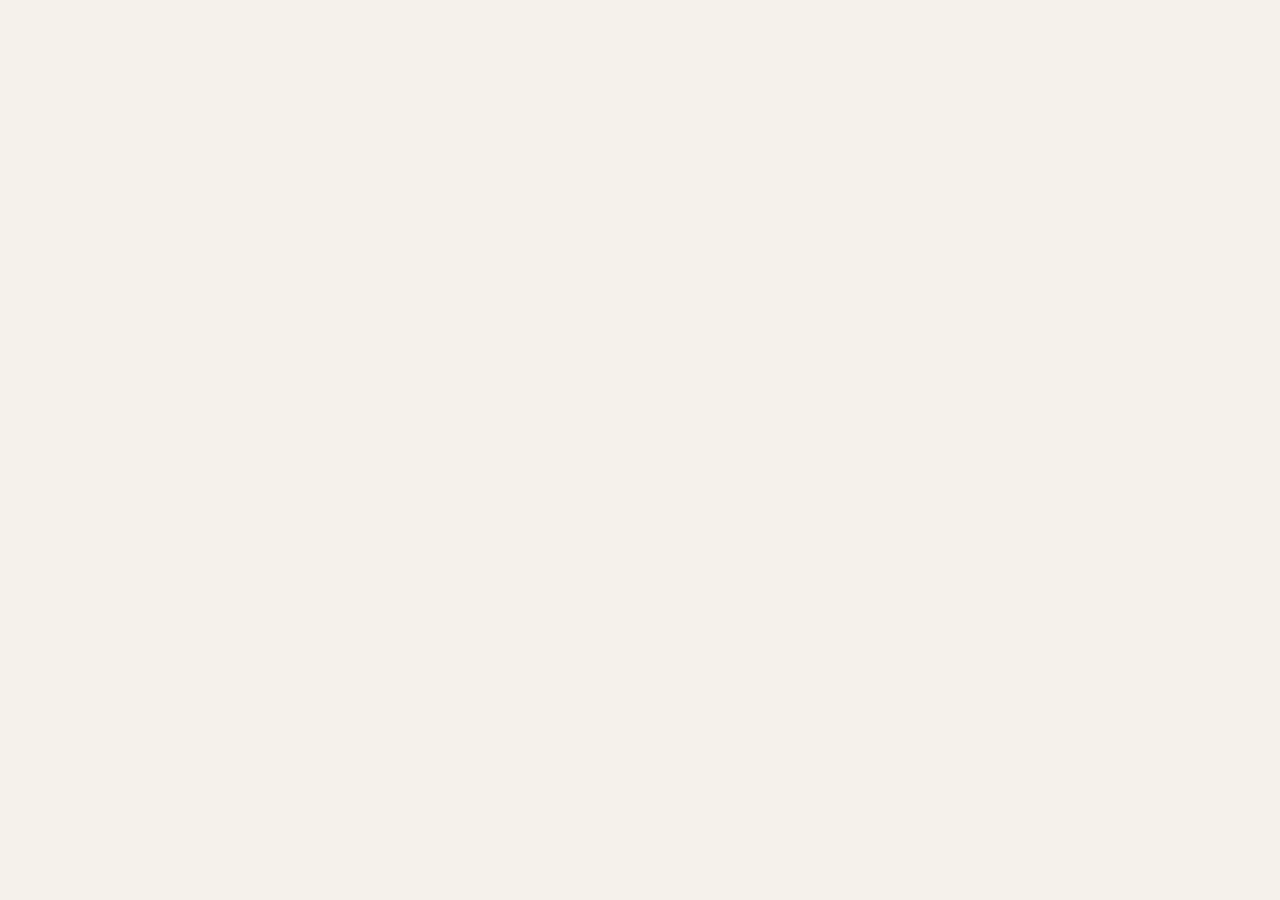
==== pages/allproducts.html @ c8ca1b75 "first" ====
<!DOCTYPE html>
<html lang="en">
<head>
<meta charset="UTF-8">
<meta name="viewport"
content="width=device-width, initial-scale=1.0">

<title>All Products</title>

<link rel="stylesheet" href="../style.css">

<style>

body{
    background:#f5f1eb;
    padding:30px;
}

.products{
    display:grid;
    grid-template-columns:repeat(4,1fr);
    gap:35px;
}

.card{
    background:#fff;
    border:1px solid #ddd;
    border-radius:8px;
    overflow:hidden;
    transition:0.4s;
    cursor:pointer;
    padding-bottom:20px;
}

.card:hover{
    transform:translateY(-8px);
    box-shadow:0 10px 30px rgba(0,0,0,0.1);
}

.card img{
    width:100%;
    height:320px;
    object-fit:cover;
}

.card h3{
    padding:18px 18px 8px;
    text-align:center;
    font-size:20px;
}

.price{
    text-align:center;
    font-size:20px;
    font-weight:bold;
    margin-top:15px;
}

.price span{
    font-size:13px;
    color:#777;
}

.card button{
    width:85%;
    margin:25px auto 0;
    display:block;
    padding:16px;
    background:white;
    border:1px solid #444;
    font-size:15px;
    letter-spacing:2px;
    cursor:pointer;
}

.card button:hover{
    background:black;
    color:white;
}

</style>

</head>

<body>

<div class="products" id="products"></div>

<script>

// CATEGORY
const category =
localStorage.getItem("selectedCategory");

// PRODUCTS
const allProducts = {

tote:[
{
name:"Classic Tote",
image:"../images/1.jpg",
price:"600"
},
{
name:"Eco Tote",
image:"../images/2.jpg",
price:"700"
},
{
name:"Premium Tote",
image:"../images/3.jpg",
price:"900"
}
],

hamper:[
{
name:"Luxury Hamper",
image:"../images/4.jpg",
price:"650"
},
{
name:"Gift Hamper",
image:"../images/5.jpg",
price:"750"
},
{
name:"Premium Hamper",
image:"../images/6.jpg",
price:"900"
}
],

bottle:[
{
name:"Classic Bottle",
image:"../images/bag1.jpg",
price:"400"
},
{
name:"Travel Bottle",
image:"../images/bag2.jpg",
price:"550"
},
{
name:"Premium Bottle",
image:"../images/bag3.jpg",
price:"700"
}
],

custom:[
{
name:"Printed Custom",
image:"../images/bag1.jpg",
price:"800"
},
{
name:"Logo Custom",
image:"../images/bag2.jpg",
price:"900"
},
{
name:"Premium Custom",
image:"../images/bag3.jpg",
price:"1200"
}
],

potli:[
{
name:"Traditional Potli",
image:"../images/bag1.jpg",
price:"500"
},
{
name:"Designer Potli",
image:"../images/bag2.jpg",
price:"700"
},
{
name:"Wedding Potli",
image:"../images/bag3.jpg",
price:"950"
}
],

kids:[
{
name:"Cartoon Bag",
image:"../images/bag1.jpg",
price:"400"
},
{
name:"School Bag",
image:"../images/bag2.jpg",
price:"600"
},
{
name:"Premium Kids",
image:"../images/bag3.jpg",
price:"800"
}
]

};

// CONTAINER
const container =
document.getElementById("products");

// GET CURRENT CATEGORY PRODUCTS
const products =
allProducts[category];

// CREATE 50 CARDS
for(let i=0; i<50; i++){

const product =
products[i % products.length];

container.innerHTML += `

<div class="card"
onclick="openProduct(
'${product.name}',
'${product.image}',
'${product.price}'
)">

<img src="${product.image}">

<h3>${product.name}</h3>

<div class="price">
From ₹${product.price}
<span> per piece</span>
</div>

<button>
CHOOSE OPTIONS
</button>

</div>

`;

}

// OPEN PRODUCT PAGE
function openProduct(name,image,price){

window.location.href =
`product.html?name=${encodeURIComponent(name)}
&image=${encodeURIComponent(image)}
&price=${encodeURIComponent(price)}`;

}

</script>

</body>
</html>
---- style.css ----
* {
  margin: 0;
  padding: 0;
  box-sizing: border-box;
  font-family: 'Segoe UI', sans-serif;
}

body {
  background: #f5f1eb;
  color: #2c2c2c;
}



/* HEADER */
header {
  position: fixed;
  top: 0;
  width: 100%;
  height: 70px;
  background: white;
  display: flex;
  justify-content: space-between;
  align-items: center;
  padding: 0 40px;
  box-shadow: 0 2px 10px rgba(0,0,0,0.05);
  z-index: 100;
}

nav a {
  margin: 0 10px;
  text-decoration: none;
  color: #333;
}

.contact-btn {
  padding: 8px 15px;
  border: none;
  background: black;
  color: white;
  cursor: pointer;
}

/* HERO */
.hero {
  margin-top: 70px;
  height: 75vh;
  overflow: hidden;
  position: relative;
}

.hero video {
  width: 100%;
  height: 100%;
  object-fit: cover;
}

.overlay {
  position: absolute;
  top: 40%;
  left: 8%;
  color: white;
}

.overlay h1 {
  font-size: 48px;
}

/* COLLECTION SLIDER */
.collections {
  padding: 80px 20px;
  background: #f7f3ee;
  text-align: center;
}

.collections h2 {
  margin-bottom: 40px;
  font-size: 28px;
  color: #7a5c3e;
}

/* SLIDER */
.slider {
  overflow: hidden;
}

.slide-track {
  display: flex;
  width: max-content;
  animation: scroll 20s linear infinite;
}

.slider:hover .slide-track {
  animation-play-state: paused;
}

.item {
  flex: 0 0 auto;
  width: 200px;
  margin: 0 20px;
  text-align: center;
}

.item img {
  width: 150px;
  height: 150px;
  border-radius: 50%;
  object-fit: cover;
  border: 5px solid #e8dfd5;
  transition: 0.4s;
}

.item:hover img {
  transform: scale(1.15);
  box-shadow: 0 10px 25px rgba(0,0,0,0.15);
}

.item p {
  margin-top: 12px;
  font-size: 14px;
  color: #5c4a3d;
}

/* CATEGORY */
.category {
  padding: 80px 40px;
}

.category h2 {
  font-size: 30px;
  margin-bottom: 40px;
  color: #3b2f25;
}

/* GRID */
.products {
  display: grid;
  grid-template-columns: repeat(3, 1fr);
  gap: 30px;
}

/* PREMIUM CARD */
.card {
  background: white;
  border-radius: 12px;
  overflow: hidden;
  transition: 0.4s;
  cursor: pointer;
  text-align: center;
  padding-bottom: 15px;
}

.card img {
  width: 100%;
  height: 260px;
  object-fit: cover;
  transition: 0.5s;
}

/* TITLE */
.card h3 {
  margin: 15px 0 5px;
  font-size: 18px;
}

/* PRICE */
.price {
  font-size: 18px;
  font-weight: bold;
}

.price span {
  font-size: 12px;
  color: gray;
  font-weight: normal;
}

/* BUTTON */
.card button {
  margin-top: 10px;
  padding: 10px;
  width: 80%;
  border: 1px solid black;
  background: transparent;
  cursor: pointer;
  transition: 0.3s;
}

/* HOVER EFFECT */
.card:hover {
  transform: translateY(-10px);
  box-shadow: 0 20px 40px rgba(0,0,0,0.1);
}

.card:hover img {
  transform: scale(1.05);
}

.card button:hover {
  background: black;
  color: white;
}

/* VIEW ALL */
.view-all {
  text-align: center;
  margin-top: 40px;
}

.view-all button {
  padding: 12px 40px;
  background: black;
  color: white;
  border: none;
  letter-spacing: 2px;
  cursor: pointer;
}

/* FOOTER */
footer {
  background: #222;
  color: white;
  padding: 30px;
  text-align: center;
}

/* ANIMATION */
@keyframes scroll {
  0% { transform: translateX(0); }
  100% { transform: translateX(-50%); }
}

/* RESPONSIVE */
@media (max-width: 900px) {
  .products {
    grid-template-columns: repeat(2,1fr);
  }
}

@media (max-width: 600px) {
  .products {
    grid-template-columns: 1fr;
  }

  nav {
    display: none;
  }
}
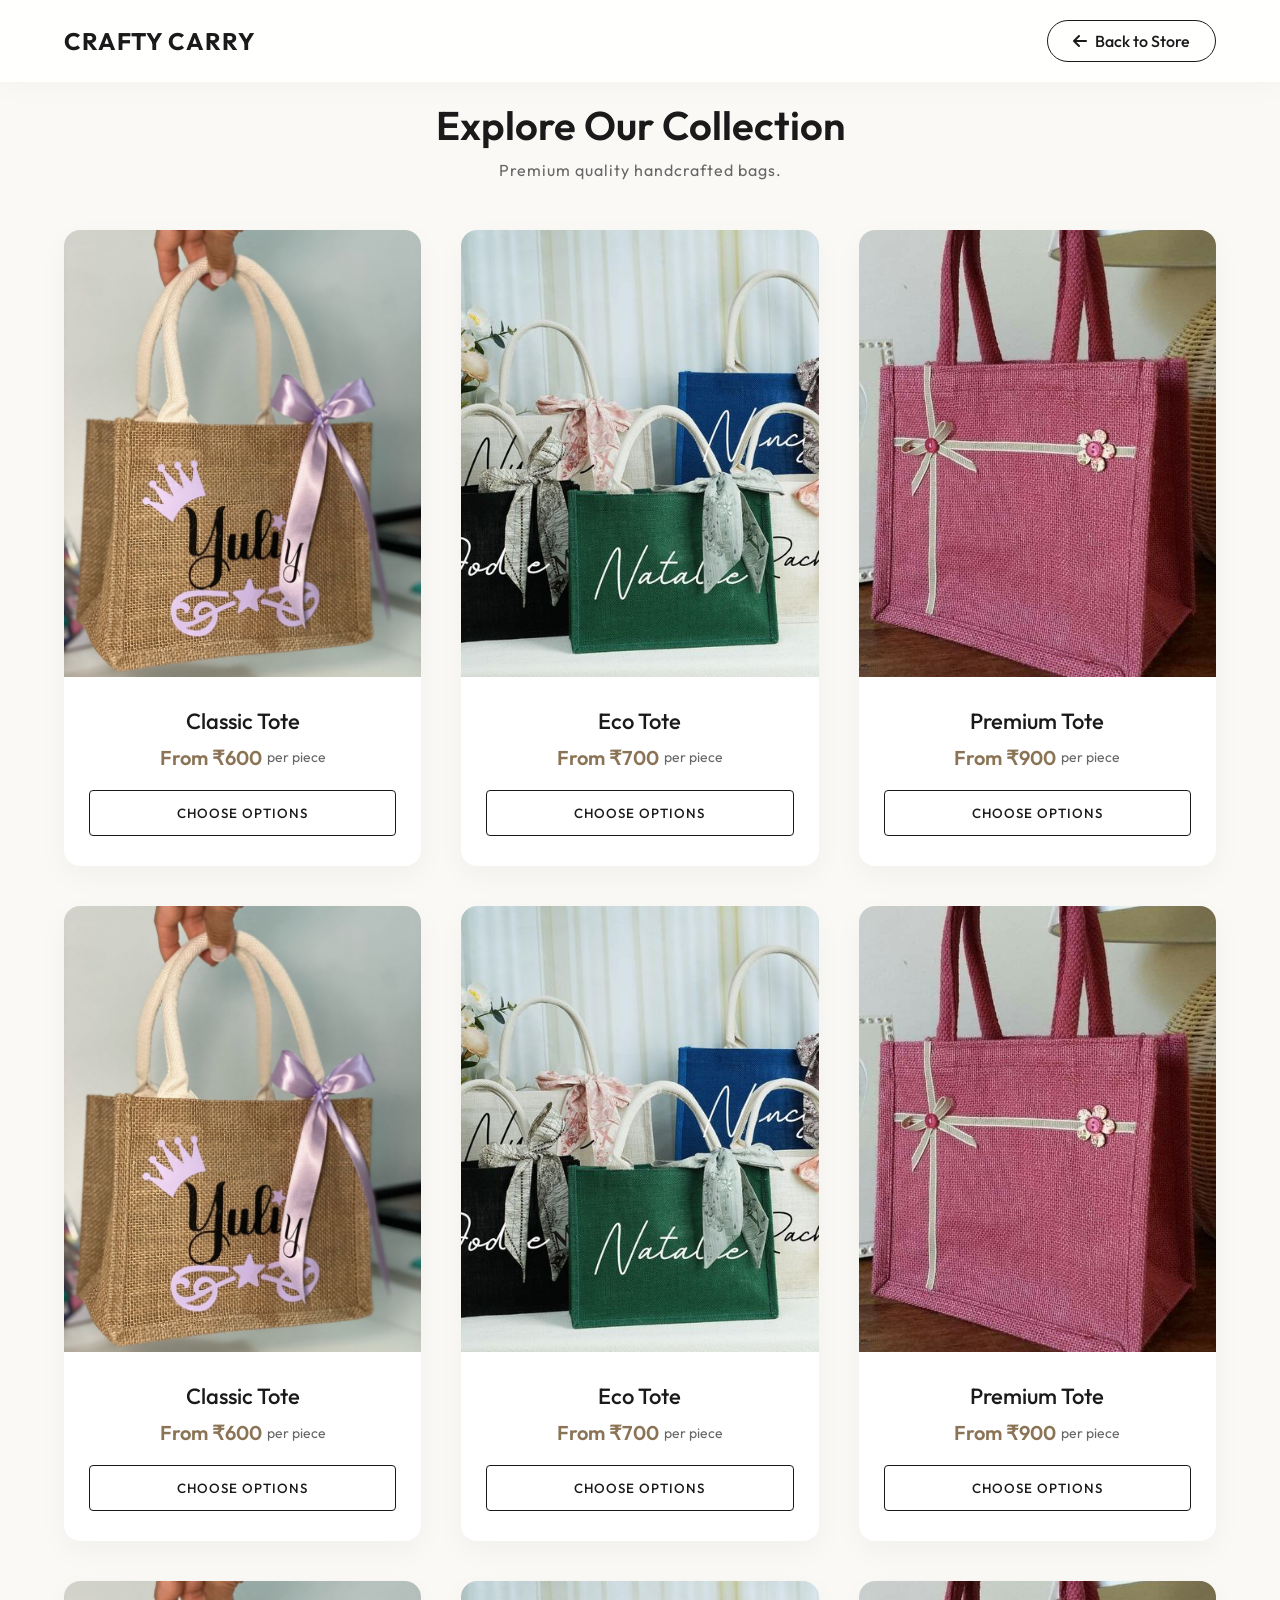
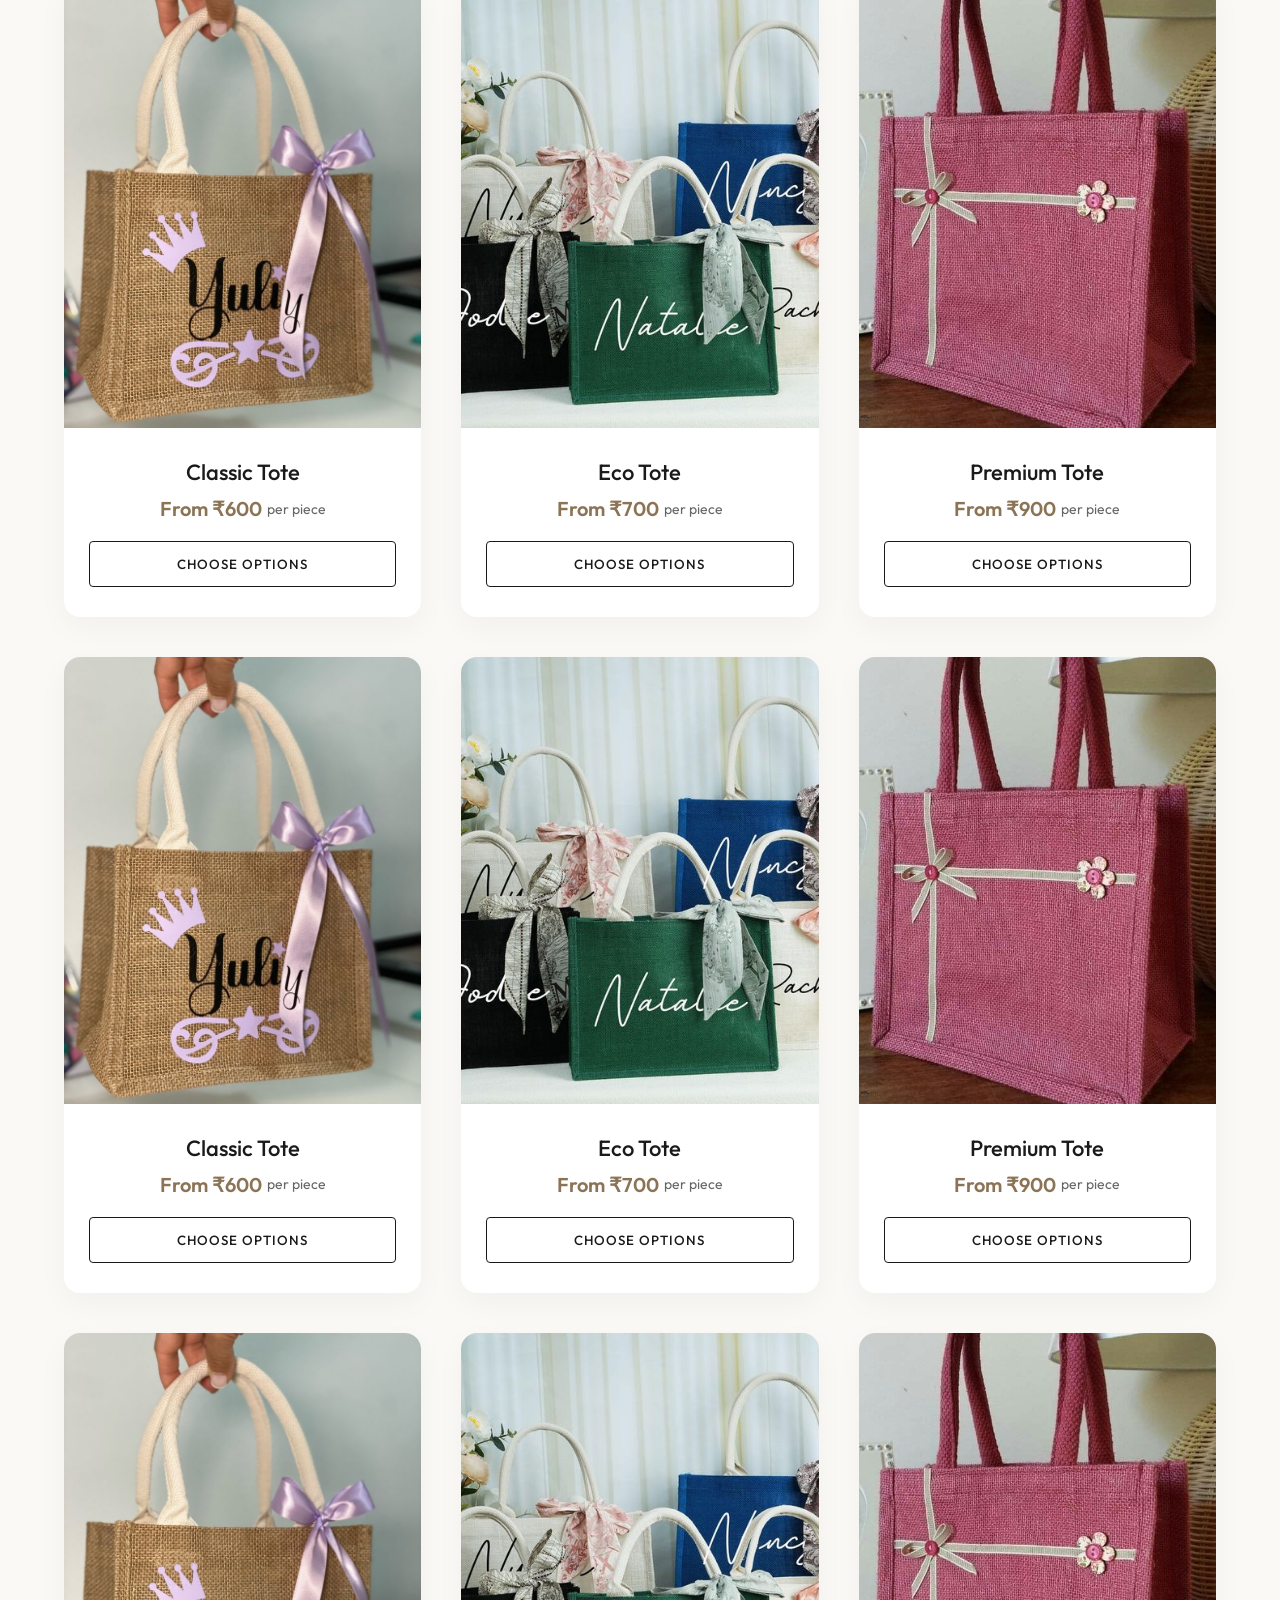
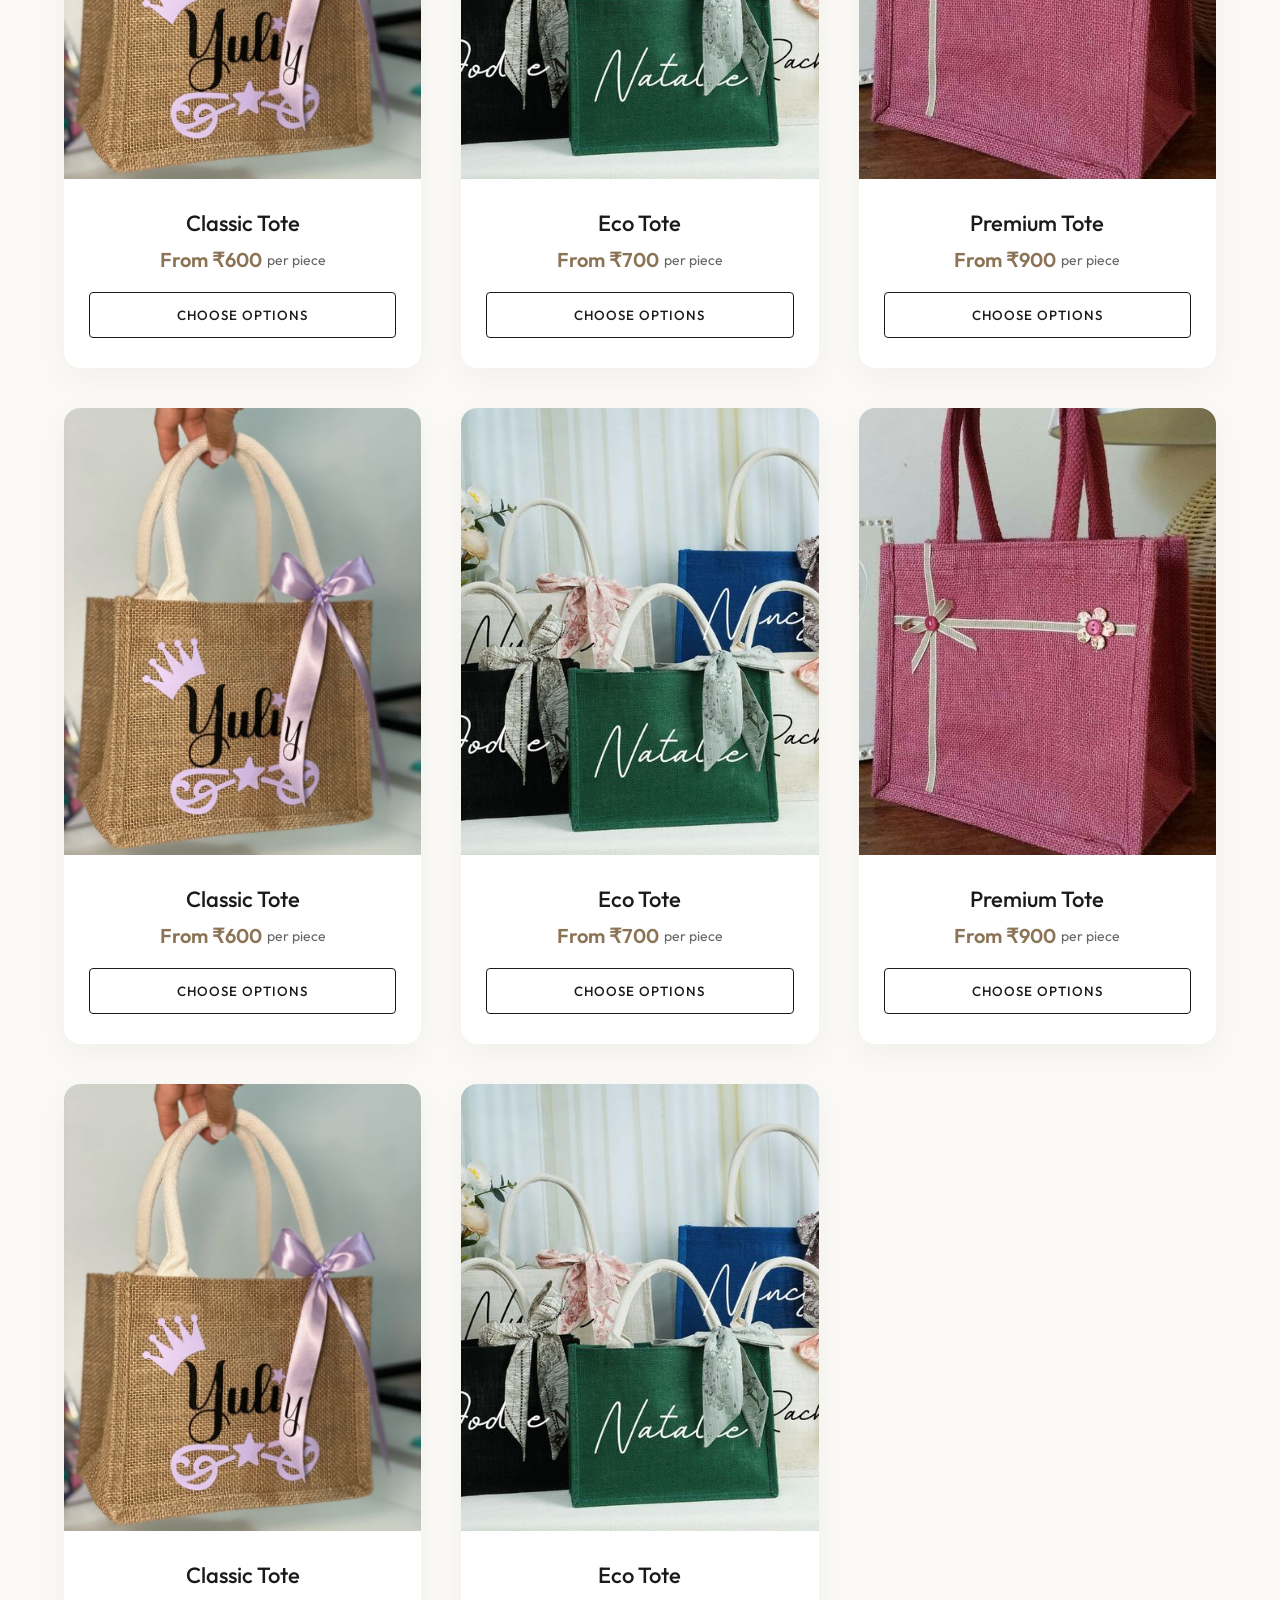
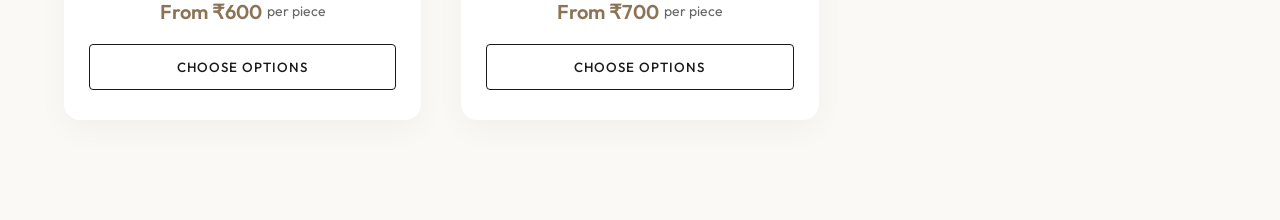
==== commit c96ade21: "changed styles" ====
--- a/pages/allproducts.html
+++ b/pages/allproducts.html
@@ -2,261 +2,174 @@
 <html lang="en">
 <head>
 <meta charset="UTF-8">
-<meta name="viewport"
-content="width=device-width, initial-scale=1.0">
-
-<title>All Products</title>
-
+<meta name="viewport" content="width=device-width, initial-scale=1.0">
+<title>All Products - Crafty Carry</title>
+<link rel="stylesheet" href="https://cdnjs.cloudflare.com/ajax/libs/font-awesome/6.4.0/css/all.min.css">
 <link rel="stylesheet" href="../style.css">
-
 <style>
-
-body{
-    background:#f5f1eb;
-    padding:30px;
+body {
+  background: var(--bg-color);
+  padding-top: 100px;
 }
 
-.products{
-    display:grid;
-    grid-template-columns:repeat(4,1fr);
-    gap:35px;
+/* TOPBAR */
+.topbar {
+  width: 100%;
+  padding: 20px 5%;
+  background: rgba(255, 255, 255, 0.9);
+  backdrop-filter: blur(10px);
+  box-shadow: 0 4px 30px rgba(0,0,0,0.03);
+  display: flex;
+  justify-content: space-between;
+  align-items: center;
+  position: fixed;
+  top: 0;
+  z-index: 100;
 }
 
-.card{
-    background:#fff;
-    border:1px solid #ddd;
-    border-radius:8px;
-    overflow:hidden;
-    transition:0.4s;
-    cursor:pointer;
-    padding-bottom:20px;
+.topbar .logo {
+  font-size: 24px;
+  font-weight: 700;
+  color: var(--primary-color);
 }
 
-.card:hover{
-    transform:translateY(-8px);
-    box-shadow:0 10px 30px rgba(0,0,0,0.1);
+.back {
+  text-decoration: none;
+  color: var(--primary-color);
+  border: 1px solid var(--primary-color);
+  padding: 10px 25px;
+  border-radius: 30px;
+  font-weight: 500;
+  transition: var(--transition);
+  display: flex;
+  align-items: center;
+  gap: 8px;
 }
 
-.card img{
-    width:100%;
-    height:320px;
-    object-fit:cover;
+.back:hover {
+  background: var(--primary-color);
+  color: var(--white);
 }
 
-.card h3{
-    padding:18px 18px 8px;
-    text-align:center;
-    font-size:20px;
+.header-title {
+  text-align: center;
+  margin-bottom: 50px;
+  padding: 0 5%;
 }
 
-.price{
-    text-align:center;
-    font-size:20px;
-    font-weight:bold;
-    margin-top:15px;
+.header-title h1 {
+  font-size: 40px;
+  color: var(--primary-color);
+  font-weight: 600;
+  text-transform: capitalize;
 }
 
-.price span{
-    font-size:13px;
-    color:#777;
+.header-title p {
+  color: var(--gray-text);
+  font-size: 16px;
+  margin-top: 10px;
+  letter-spacing: 1px;
 }
 
-.card button{
-    width:85%;
-    margin:25px auto 0;
-    display:block;
-    padding:16px;
-    background:white;
-    border:1px solid #444;
-    font-size:15px;
-    letter-spacing:2px;
-    cursor:pointer;
-}
-
-.card button:hover{
-    background:black;
-    color:white;
+.products {
+  display: grid;
+  grid-template-columns: repeat(auto-fit, minmax(320px, 1fr));
+  gap: 40px;
+  max-width: 1400px;
+  margin: 0 auto;
+  padding: 0 5% 100px;
 }
 
 </style>
-
 </head>
 
 <body>
 
+<!-- TOP -->
+<div class="topbar">
+  <div class="logo">
+    Crafty Carry
+  </div>
+  <a href="../index.html" class="back">
+    <i class="fas fa-arrow-left"></i> Back to Store
+  </a>
+</div>
+
+<div class="header-title">
+  <h1 id="page-title">Explore Our Collection</h1>
+  <p>Premium quality handcrafted bags.</p>
+</div>
+
 <div class="products" id="products"></div>
 
 <script>
-
 // CATEGORY
-const category =
-localStorage.getItem("selectedCategory");
+const category = localStorage.getItem("selectedCategory");
+if(category) {
+  document.getElementById("page-title").innerText = category + " Bags";
+}
 
 // PRODUCTS
 const allProducts = {
-
-tote:[
-{
-name:"Classic Tote",
-image:"../images/1.jpg",
-price:"600"
-},
-{
-name:"Eco Tote",
-image:"../images/2.jpg",
-price:"700"
-},
-{
-name:"Premium Tote",
-image:"../images/3.jpg",
-price:"900"
-}
-],
-
-hamper:[
-{
-name:"Luxury Hamper",
-image:"../images/4.jpg",
-price:"650"
-},
-{
-name:"Gift Hamper",
-image:"../images/5.jpg",
-price:"750"
-},
-{
-name:"Premium Hamper",
-image:"../images/6.jpg",
-price:"900"
-}
-],
-
-bottle:[
-{
-name:"Classic Bottle",
-image:"../images/bag1.jpg",
-price:"400"
-},
-{
-name:"Travel Bottle",
-image:"../images/bag2.jpg",
-price:"550"
-},
-{
-name:"Premium Bottle",
-image:"../images/bag3.jpg",
-price:"700"
-}
-],
-
-custom:[
-{
-name:"Printed Custom",
-image:"../images/bag1.jpg",
-price:"800"
-},
-{
-name:"Logo Custom",
-image:"../images/bag2.jpg",
-price:"900"
-},
-{
-name:"Premium Custom",
-image:"../images/bag3.jpg",
-price:"1200"
-}
-],
-
-potli:[
-{
-name:"Traditional Potli",
-image:"../images/bag1.jpg",
-price:"500"
-},
-{
-name:"Designer Potli",
-image:"../images/bag2.jpg",
-price:"700"
-},
-{
-name:"Wedding Potli",
-image:"../images/bag3.jpg",
-price:"950"
-}
-],
-
-kids:[
-{
-name:"Cartoon Bag",
-image:"../images/bag1.jpg",
-price:"400"
-},
-{
-name:"School Bag",
-image:"../images/bag2.jpg",
-price:"600"
-},
-{
-name:"Premium Kids",
-image:"../images/bag3.jpg",
-price:"800"
-}
-]
-
+  tote:[
+    {name:"Classic Tote", image:"../images/1.jpg", price:"600"},
+    {name:"Eco Tote", image:"../images/2.jpg", price:"700"},
+    {name:"Premium Tote", image:"../images/3.jpg", price:"900"}
+  ],
+  hamper:[
+    {name:"Luxury Hamper", image:"../images/4.jpg", price:"650"},
+    {name:"Gift Hamper", image:"../images/5.jpg", price:"750"},
+    {name:"Premium Hamper", image:"../images/6.jpg", price:"900"}
+  ],
+  bottle:[
+    {name:"Classic Bottle", image:"../images/bag1.jpg", price:"400"},
+    {name:"Travel Bottle", image:"../images/bag2.jpg", price:"550"},
+    {name:"Premium Bottle", image:"../images/bag3.jpg", price:"700"}
+  ],
+  custom:[
+    {name:"Printed Custom", image:"../images/bag1.jpg", price:"800"},
+    {name:"Logo Custom", image:"../images/bag2.jpg", price:"900"},
+    {name:"Premium Custom", image:"../images/bag3.jpg", price:"1200"}
+  ],
+  potli:[
+    {name:"Traditional Potli", image:"../images/bag1.jpg", price:"500"},
+    {name:"Designer Potli", image:"../images/bag2.jpg", price:"700"},
+    {name:"Wedding Potli", image:"../images/bag3.jpg", price:"950"}
+  ],
+  kids:[
+    {name:"Cartoon Bag", image:"../images/bag1.jpg", price:"400"},
+    {name:"School Bag", image:"../images/bag2.jpg", price:"600"},
+    {name:"Premium Kids", image:"../images/bag3.jpg", price:"800"}
+  ]
 };
 
 // CONTAINER
-const container =
-document.getElementById("products");
+const container = document.getElementById("products");
 
 // GET CURRENT CATEGORY PRODUCTS
-const products =
-allProducts[category];
+const products = allProducts[category] || allProducts['tote']; // fallback to tote
 
-// CREATE 50 CARDS
-for(let i=0; i<50; i++){
-
-const product =
-products[i % products.length];
-
-container.innerHTML += `
-
-<div class="card"
-onclick="openProduct(
-'${product.name}',
-'${product.image}',
-'${product.price}'
-)">
-
-<img src="${product.image}">
-
-<h3>${product.name}</h3>
-
-<div class="price">
-From ₹${product.price}
-<span> per piece</span>
-</div>
-
-<button>
-CHOOSE OPTIONS
-</button>
-
-</div>
-
-`;
-
+// CREATE 20 CARDS (reduced from 50 to avoid DOM overload and ensure a clean UI)
+for(let i=0; i<20; i++){
+  const product = products[i % products.length];
+  container.innerHTML += `
+    <div class="card" onclick="openProduct('${product.name}', '${product.image}', '${product.price}')">
+      <div class="img-wrapper">
+        <img src="${product.image}" alt="${product.name}">
+      </div>
+      <div class="card-content">
+        <h3>${product.name}</h3>
+        <p class="price">From ₹${product.price} <span>per piece</span></p>
+        <button>CHOOSE OPTIONS</button>
+      </div>
+    </div>
+  `;
 }
 
 // OPEN PRODUCT PAGE
-function openProduct(name,image,price){
-
-window.location.href =
-`product.html?name=${encodeURIComponent(name)}
-&image=${encodeURIComponent(image)}
-&price=${encodeURIComponent(price)}`;
-
+function openProduct(name, image, price){
+  window.location.href = `product.html?name=${encodeURIComponent(name)}&image=${encodeURIComponent(image)}&price=${encodeURIComponent(price)}`;
 }
-
 </script>
 
 </body>
--- a/style.css
+++ b/style.css
@@ -1,93 +1,235 @@
+@import url('https://fonts.googleapis.com/css2?family=Outfit:wght@300;400;500;600;700&display=swap');
+
+:root {
+  --primary-color: #1a1a1a;
+  --secondary-color: #8b7355;
+  --accent-color: #d4c3b3;
+  --bg-color: #faf9f6;
+  --white: #ffffff;
+  --gray-light: #f0f0f0;
+  --gray-text: #666666;
+  --transition: all 0.4s cubic-bezier(0.16, 1, 0.3, 1);
+}
+
 * {
   margin: 0;
   padding: 0;
   box-sizing: border-box;
-  font-family: 'Segoe UI', sans-serif;
+  font-family: 'Outfit', sans-serif;
+}
+
+html {
+  scroll-behavior: smooth;
 }
 
 body {
-  background: #f5f1eb;
-  color: #2c2c2c;
-}
-
-
+  background: var(--bg-color);
+  color: var(--primary-color);
+  overflow-x: hidden;
+}
+
+/* LOADER */
+#loader {
+  position: fixed;
+  top: 0;
+  left: 0;
+  width: 100%;
+  height: 100vh;
+  background: var(--white);
+  display: flex;
+  justify-content: center;
+  align-items: center;
+  z-index: 9999;
+  animation: fadeOut 1s forwards 1.5s;
+}
+
+#loader h1 {
+  font-weight: 300;
+  letter-spacing: 4px;
+  color: var(--primary-color);
+  animation: pulse 1.5s infinite;
+}
+
+@keyframes fadeOut {
+  to {
+    opacity: 0;
+    visibility: hidden;
+  }
+}
+
+@keyframes pulse {
+  0%, 100% { opacity: 1; }
+  50% { opacity: 0.5; }
+}
 
 /* HEADER */
 header {
   position: fixed;
   top: 0;
   width: 100%;
-  height: 70px;
-  background: white;
+  height: 80px;
+  background: rgba(255, 255, 255, 0.9);
+  backdrop-filter: blur(10px);
   display: flex;
   justify-content: space-between;
   align-items: center;
-  padding: 0 40px;
-  box-shadow: 0 2px 10px rgba(0,0,0,0.05);
+  padding: 0 5%;
+  box-shadow: 0 4px 30px rgba(0, 0, 0, 0.03);
   z-index: 100;
+  transition: var(--transition);
+}
+
+.logo {
+  font-size: 24px;
+  font-weight: 700;
+  letter-spacing: 1px;
+  color: var(--primary-color);
+  text-transform: uppercase;
+  cursor: pointer;
+}
+
+nav {
+  display: flex;
+  gap: 30px;
 }
 
 nav a {
-  margin: 0 10px;
   text-decoration: none;
-  color: #333;
+  color: var(--primary-color);
+  font-weight: 500;
+  font-size: 15px;
+  text-transform: uppercase;
+  letter-spacing: 1px;
+  position: relative;
+  transition: var(--transition);
+}
+
+nav a::after {
+  content: '';
+  position: absolute;
+  width: 0;
+  height: 2px;
+  bottom: -5px;
+  left: 0;
+  background-color: var(--secondary-color);
+  transition: var(--transition);
+}
+
+nav a:hover::after {
+  width: 100%;
+}
+
+nav a:hover {
+  color: var(--secondary-color);
 }
 
 .contact-btn {
-  padding: 8px 15px;
-  border: none;
-  background: black;
-  color: white;
-  cursor: pointer;
+  padding: 12px 28px;
+  border: 1px solid var(--primary-color);
+  background: var(--primary-color);
+  color: var(--white);
+  font-weight: 500;
+  letter-spacing: 1px;
+  text-transform: uppercase;
+  cursor: pointer;
+  border-radius: 4px;
+  transition: var(--transition);
+}
+
+.contact-btn:hover {
+  background: transparent;
+  color: var(--primary-color);
 }
 
 /* HERO */
 .hero {
-  margin-top: 70px;
-  height: 75vh;
+  height: 100vh;
+  position: relative;
+  display: flex;
+  align-items: center;
+  justify-content: center;
   overflow: hidden;
-  position: relative;
 }
 
 .hero video {
+  position: absolute;
+  top: 0;
+  left: 0;
   width: 100%;
   height: 100%;
   object-fit: cover;
+  z-index: -1;
+  filter: brightness(0.6);
 }
 
 .overlay {
-  position: absolute;
-  top: 40%;
-  left: 8%;
-  color: white;
+  text-align: center;
+  color: var(--white);
+  max-width: 800px;
+  padding: 0 20px;
+  animation: slideUp 1s ease-out 1.5s both;
 }
 
 .overlay h1 {
-  font-size: 48px;
+  font-size: 64px;
+  font-weight: 700;
+  letter-spacing: 2px;
+  margin-bottom: 20px;
+  line-height: 1.1;
+}
+
+.overlay p {
+  font-size: 20px;
+  font-weight: 300;
+  letter-spacing: 3px;
+  text-transform: uppercase;
+  color: var(--accent-color);
+}
+
+@keyframes slideUp {
+  from { opacity: 0; transform: translateY(30px); }
+  to { opacity: 1; transform: translateY(0); }
 }
 
 /* COLLECTION SLIDER */
 .collections {
-  padding: 80px 20px;
-  background: #f7f3ee;
-  text-align: center;
+  padding: 100px 0;
+  background: var(--white);
+  text-align: center;
+  overflow: hidden;
 }
 
 .collections h2 {
-  margin-bottom: 40px;
-  font-size: 28px;
-  color: #7a5c3e;
-}
-
-/* SLIDER */
+  font-size: 36px;
+  font-weight: 600;
+  margin-bottom: 60px;
+  color: var(--primary-color);
+  position: relative;
+  display: inline-block;
+}
+
+.collections h2::after {
+  content: '';
+  position: absolute;
+  width: 50px;
+  height: 3px;
+  background: var(--secondary-color);
+  bottom: -15px;
+  left: 50%;
+  transform: translateX(-50%);
+}
+
 .slider {
-  overflow: hidden;
+  position: relative;
+  width: 100%;
+  padding: 20px 0;
 }
 
 .slide-track {
   display: flex;
-  width: max-content;
-  animation: scroll 20s linear infinite;
+  width: calc(240px * 12);
+  animation: scroll 25s linear infinite;
+  gap: 40px;
 }
 
 .slider:hover .slide-track {
@@ -95,154 +237,256 @@
 }
 
 .item {
-  flex: 0 0 auto;
   width: 200px;
-  margin: 0 20px;
-  text-align: center;
+  flex-shrink: 0;
+  cursor: pointer;
+  group: item;
 }
 
 .item img {
-  width: 150px;
-  height: 150px;
+  width: 200px;
+  height: 200px;
   border-radius: 50%;
   object-fit: cover;
-  border: 5px solid #e8dfd5;
-  transition: 0.4s;
+  border: 2px solid transparent;
+  padding: 5px;
+  box-shadow: 0 10px 30px rgba(0,0,0,0.08);
+  transition: var(--transition);
 }
 
 .item:hover img {
-  transform: scale(1.15);
-  box-shadow: 0 10px 25px rgba(0,0,0,0.15);
+  border-color: var(--secondary-color);
+  transform: scale(1.05);
 }
 
 .item p {
-  margin-top: 12px;
-  font-size: 14px;
-  color: #5c4a3d;
-}
-
-/* CATEGORY */
+  margin-top: 20px;
+  font-size: 16px;
+  font-weight: 500;
+  color: var(--primary-color);
+  text-transform: uppercase;
+  letter-spacing: 1px;
+  transition: var(--transition);
+}
+
+.item:hover p {
+  color: var(--secondary-color);
+}
+
+@keyframes scroll {
+  0% { transform: translateX(0); }
+  100% { transform: translateX(calc(-240px * 6)); }
+}
+
+/* CATEGORY SECTIONS */
 .category {
-  padding: 80px 40px;
+  padding: 100px 5%;
+}
+
+.category:nth-child(even) {
+  background: var(--white);
 }
 
 .category h2 {
-  font-size: 30px;
-  margin-bottom: 40px;
-  color: #3b2f25;
-}
-
-/* GRID */
+  font-size: 40px;
+  font-weight: 600;
+  margin-bottom: 50px;
+  color: var(--primary-color);
+  text-align: center;
+}
+
 .products {
   display: grid;
-  grid-template-columns: repeat(3, 1fr);
-  gap: 30px;
-}
-
-/* PREMIUM CARD */
+  grid-template-columns: repeat(auto-fit, minmax(320px, 1fr));
+  gap: 40px;
+  max-width: 1400px;
+  margin: 0 auto;
+}
+
+/* PRODUCT CARDS */
 .card {
-  background: white;
-  border-radius: 12px;
+  background: var(--white);
+  border-radius: 16px;
   overflow: hidden;
-  transition: 0.4s;
-  cursor: pointer;
-  text-align: center;
-  padding-bottom: 15px;
-}
-
-.card img {
-  width: 100%;
-  height: 260px;
-  object-fit: cover;
-  transition: 0.5s;
-}
-
-/* TITLE */
-.card h3 {
-  margin: 15px 0 5px;
-  font-size: 18px;
-}
-
-/* PRICE */
-.price {
-  font-size: 18px;
-  font-weight: bold;
-}
-
-.price span {
-  font-size: 12px;
-  color: gray;
-  font-weight: normal;
-}
-
-/* BUTTON */
-.card button {
-  margin-top: 10px;
-  padding: 10px;
-  width: 80%;
-  border: 1px solid black;
-  background: transparent;
-  cursor: pointer;
-  transition: 0.3s;
-}
-
-/* HOVER EFFECT */
+  box-shadow: 0 10px 30px rgba(0,0,0,0.04);
+  transition: var(--transition);
+  cursor: pointer;
+  position: relative;
+}
+
 .card:hover {
   transform: translateY(-10px);
-  box-shadow: 0 20px 40px rgba(0,0,0,0.1);
+  box-shadow: 0 20px 40px rgba(139, 115, 85, 0.15);
+}
+
+.card .img-wrapper {
+  overflow: hidden;
+  position: relative;
+  aspect-ratio: 4/5;
+}
+
+.card img {
+  width: 100%;
+  height: 100%;
+  object-fit: cover;
+  transition: transform 0.7s ease;
 }
 
 .card:hover img {
-  transform: scale(1.05);
-}
-
-.card button:hover {
-  background: black;
-  color: white;
-}
-
-/* VIEW ALL */
+  transform: scale(1.08);
+}
+
+.card-content {
+  padding: 30px 25px;
+  text-align: center;
+}
+
+.card h3 {
+  font-size: 22px;
+  font-weight: 500;
+  margin-bottom: 10px;
+  color: var(--primary-color);
+}
+
+.price {
+  font-size: 20px;
+  font-weight: 600;
+  color: var(--secondary-color);
+  display: flex;
+  align-items: center;
+  justify-content: center;
+  gap: 5px;
+}
+
+.price span {
+  font-size: 14px;
+  color: var(--gray-text);
+  font-weight: 400;
+}
+
+.card button {
+  margin-top: 20px;
+  padding: 14px 0;
+  width: 100%;
+  border: 1px solid var(--primary-color);
+  background: transparent;
+  color: var(--primary-color);
+  font-weight: 500;
+  text-transform: uppercase;
+  letter-spacing: 1px;
+  cursor: pointer;
+  border-radius: 4px;
+  transition: var(--transition);
+}
+
+.card:hover button {
+  background: var(--primary-color);
+  color: var(--white);
+}
+
+/* VIEW ALL BUTTON */
 .view-all {
   text-align: center;
-  margin-top: 40px;
+  margin-top: 60px;
 }
 
 .view-all button {
-  padding: 12px 40px;
-  background: black;
-  color: white;
+  padding: 16px 45px;
+  background: var(--secondary-color);
+  color: var(--white);
   border: none;
+  font-size: 14px;
+  font-weight: 500;
+  text-transform: uppercase;
   letter-spacing: 2px;
   cursor: pointer;
+  border-radius: 30px;
+  transition: var(--transition);
+  box-shadow: 0 10px 20px rgba(139, 115, 85, 0.2);
+}
+
+.view-all button:hover {
+  background: var(--primary-color);
+  transform: translateY(-3px);
+  box-shadow: 0 15px 25px rgba(26, 26, 26, 0.2);
 }
 
 /* FOOTER */
 footer {
-  background: #222;
-  color: white;
-  padding: 30px;
-  text-align: center;
-}
-
-/* ANIMATION */
-@keyframes scroll {
-  0% { transform: translateX(0); }
-  100% { transform: translateX(-50%); }
+  background: var(--primary-color);
+  color: var(--white);
+  padding: 80px 5% 40px;
+}
+
+.footer-content {
+  display: grid;
+  grid-template-columns: repeat(auto-fit, minmax(250px, 1fr));
+  gap: 40px;
+  max-width: 1400px;
+  margin: 0 auto;
+  border-bottom: 1px solid rgba(255,255,255,0.1);
+  padding-bottom: 40px;
+}
+
+.footer-col h4 {
+  font-size: 20px;
+  font-weight: 500;
+  margin-bottom: 25px;
+  color: var(--accent-color);
+}
+
+.footer-col p {
+  color: #cccccc;
+  line-height: 1.8;
+  margin-bottom: 15px;
+  display: flex;
+  align-items: center;
+  gap: 10px;
+}
+
+.footer-col .social-links {
+  display: flex;
+  gap: 15px;
+  margin-top: 20px;
+}
+
+.footer-col .social-links a {
+  display: inline-flex;
+  width: 40px;
+  height: 40px;
+  background: rgba(255,255,255,0.1);
+  border-radius: 50%;
+  align-items: center;
+  justify-content: center;
+  color: var(--white);
+  text-decoration: none;
+  transition: var(--transition);
+}
+
+.footer-col .social-links a:hover {
+  background: var(--secondary-color);
+  transform: translateY(-3px);
+}
+
+.footer-bottom {
+  text-align: center;
+  padding-top: 30px;
+  color: #888;
+  font-size: 14px;
 }
 
 /* RESPONSIVE */
-@media (max-width: 900px) {
-  .products {
-    grid-template-columns: repeat(2,1fr);
-  }
-}
-
-@media (max-width: 600px) {
-  .products {
-    grid-template-columns: 1fr;
-  }
-
-  nav {
-    display: none;
-  }
+@media (max-width: 1024px) {
+  .overlay h1 { font-size: 48px; }
+  .products { grid-template-columns: repeat(2, 1fr); }
+}
+
+@media (max-width: 768px) {
+  header { padding: 0 20px; }
+  nav { display: none; } /* Could add a hamburger menu here */
+  .hero { height: 80vh; }
+  .overlay h1 { font-size: 36px; }
+  .overlay p { font-size: 16px; }
+  .products { grid-template-columns: 1fr; }
+  .category { padding: 60px 20px; }
 }
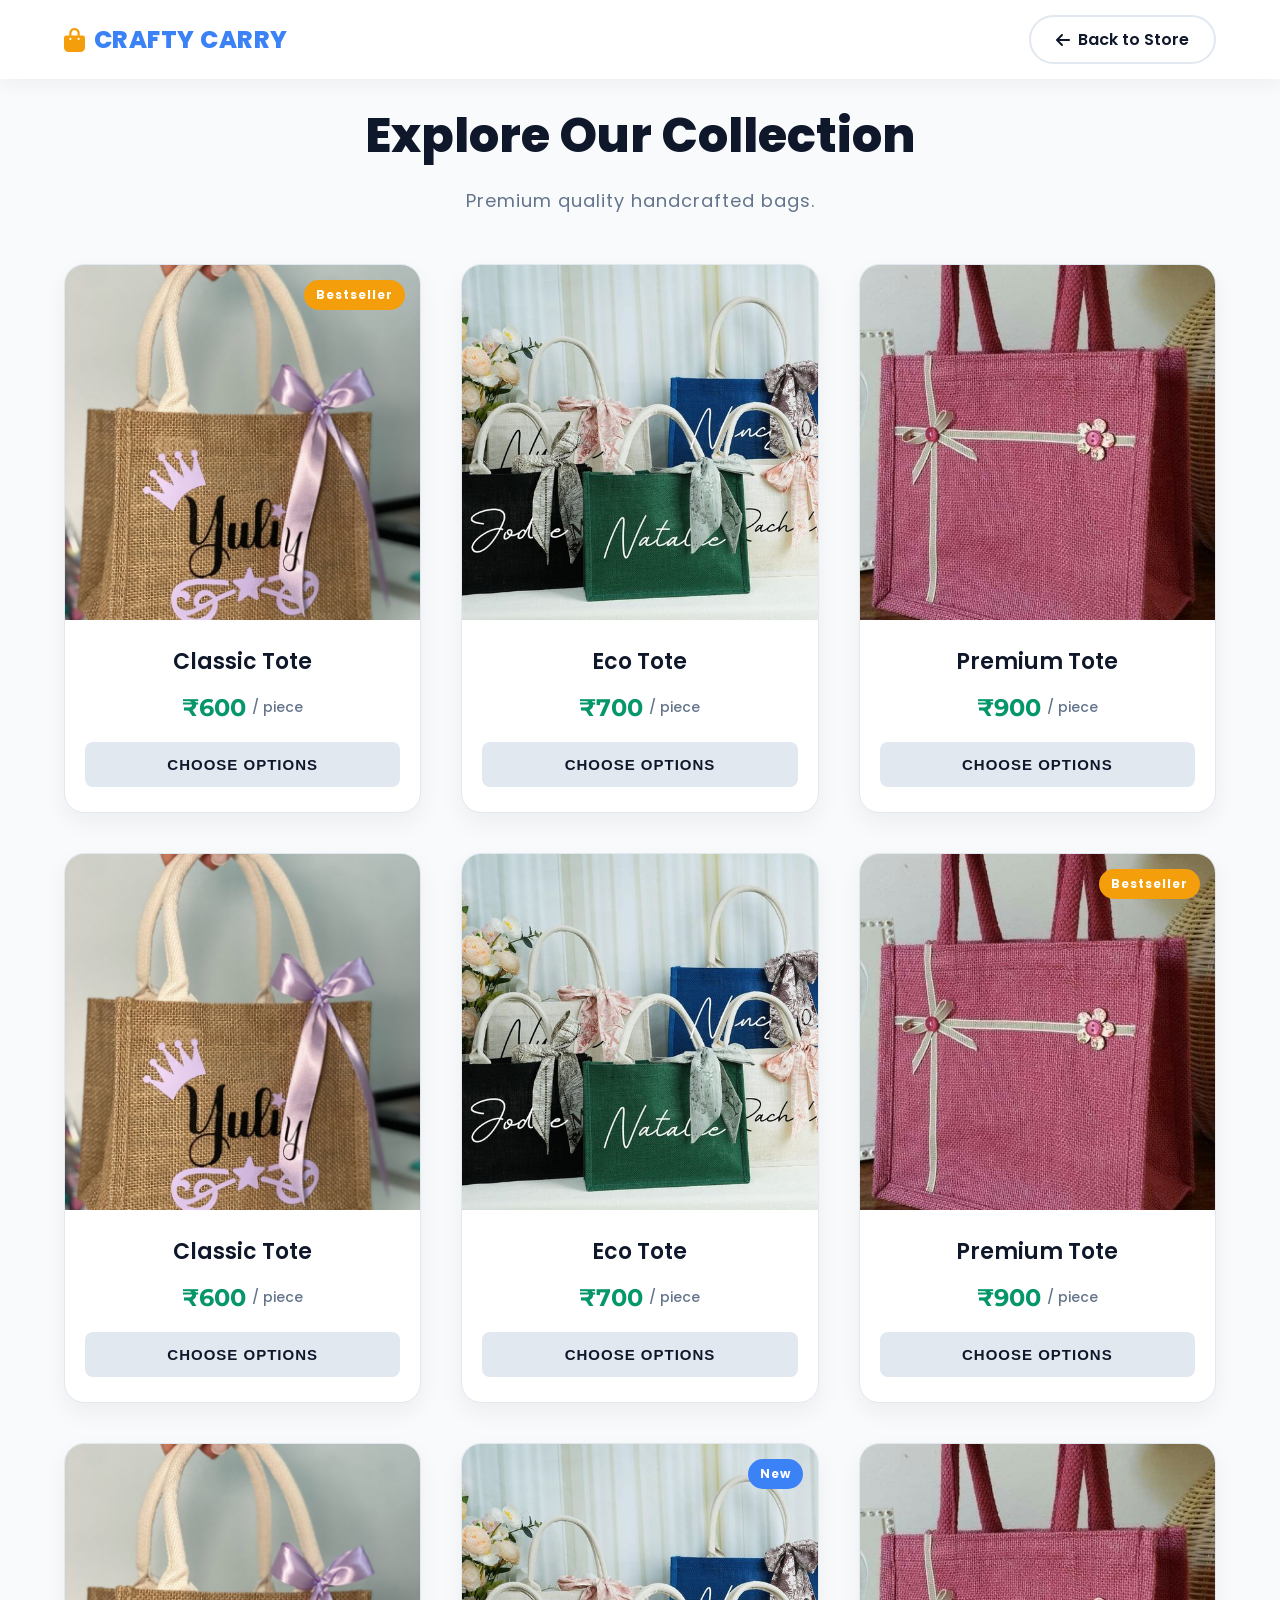
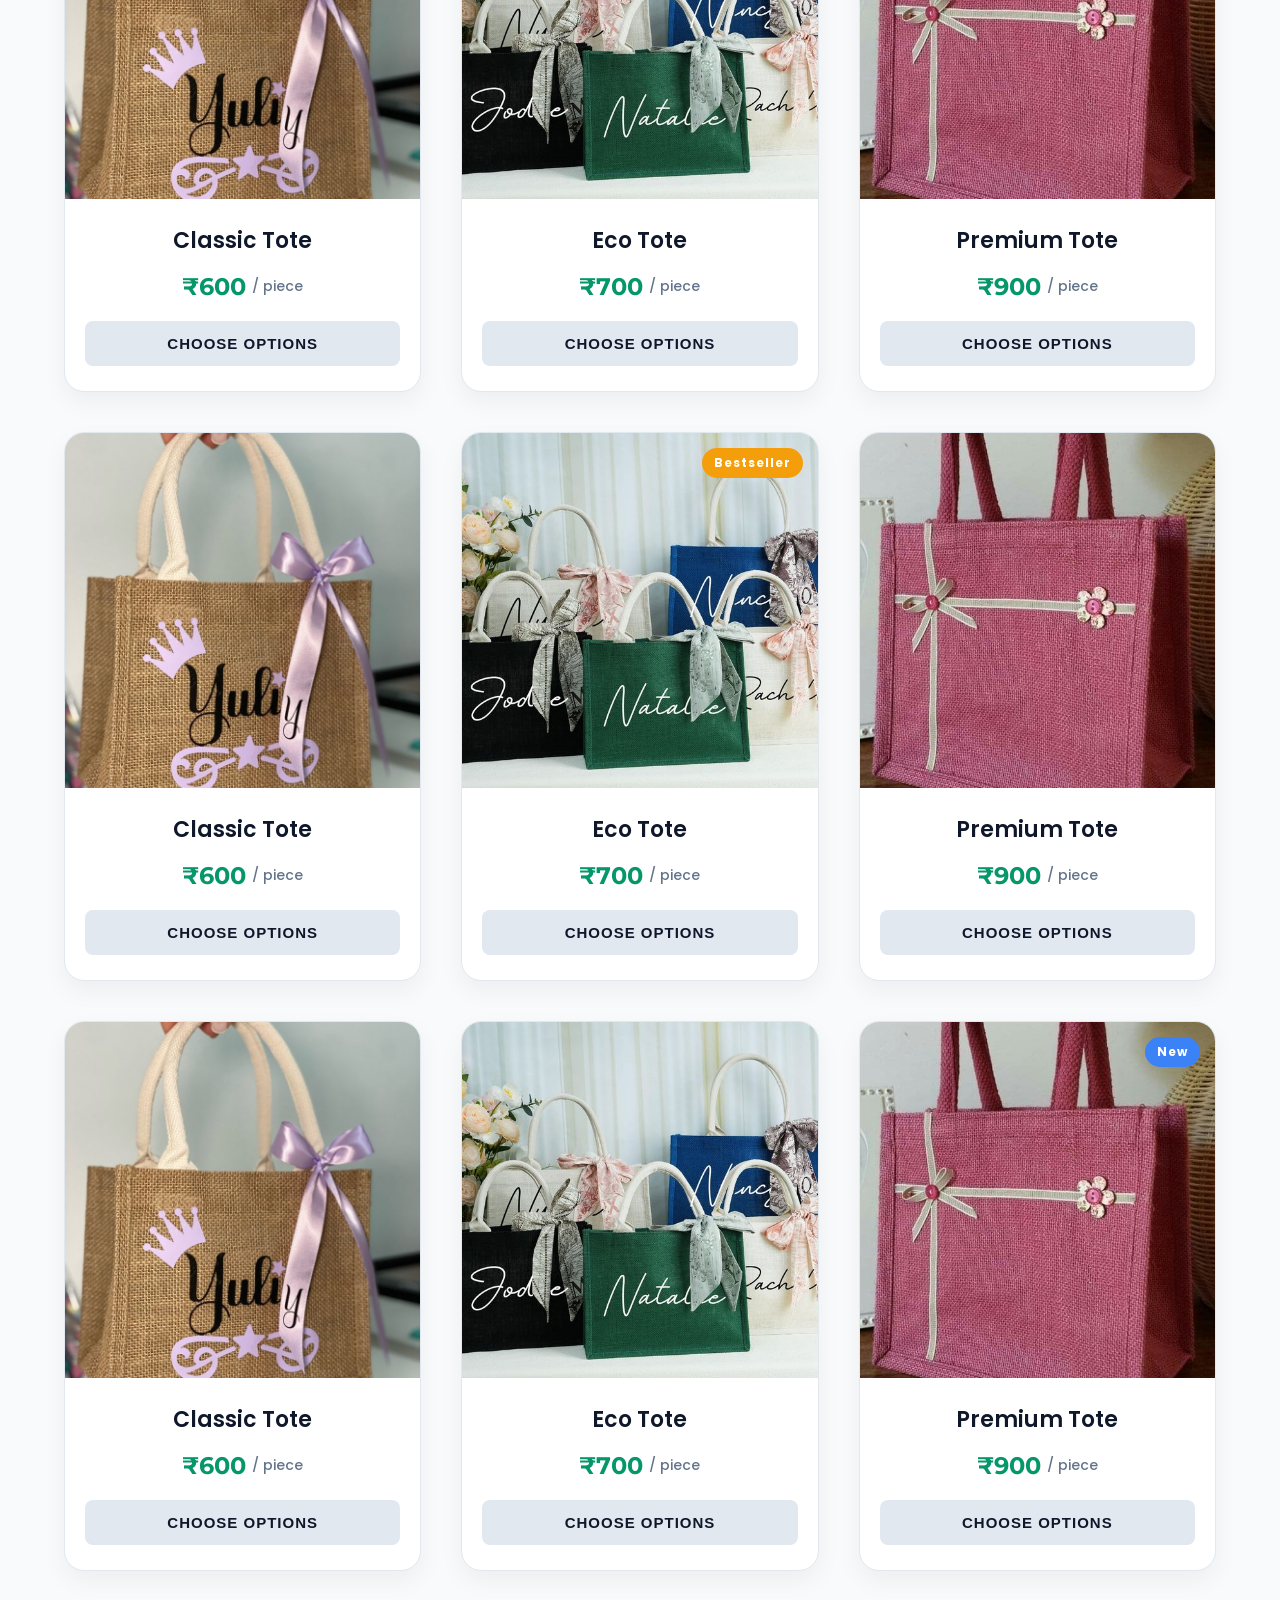
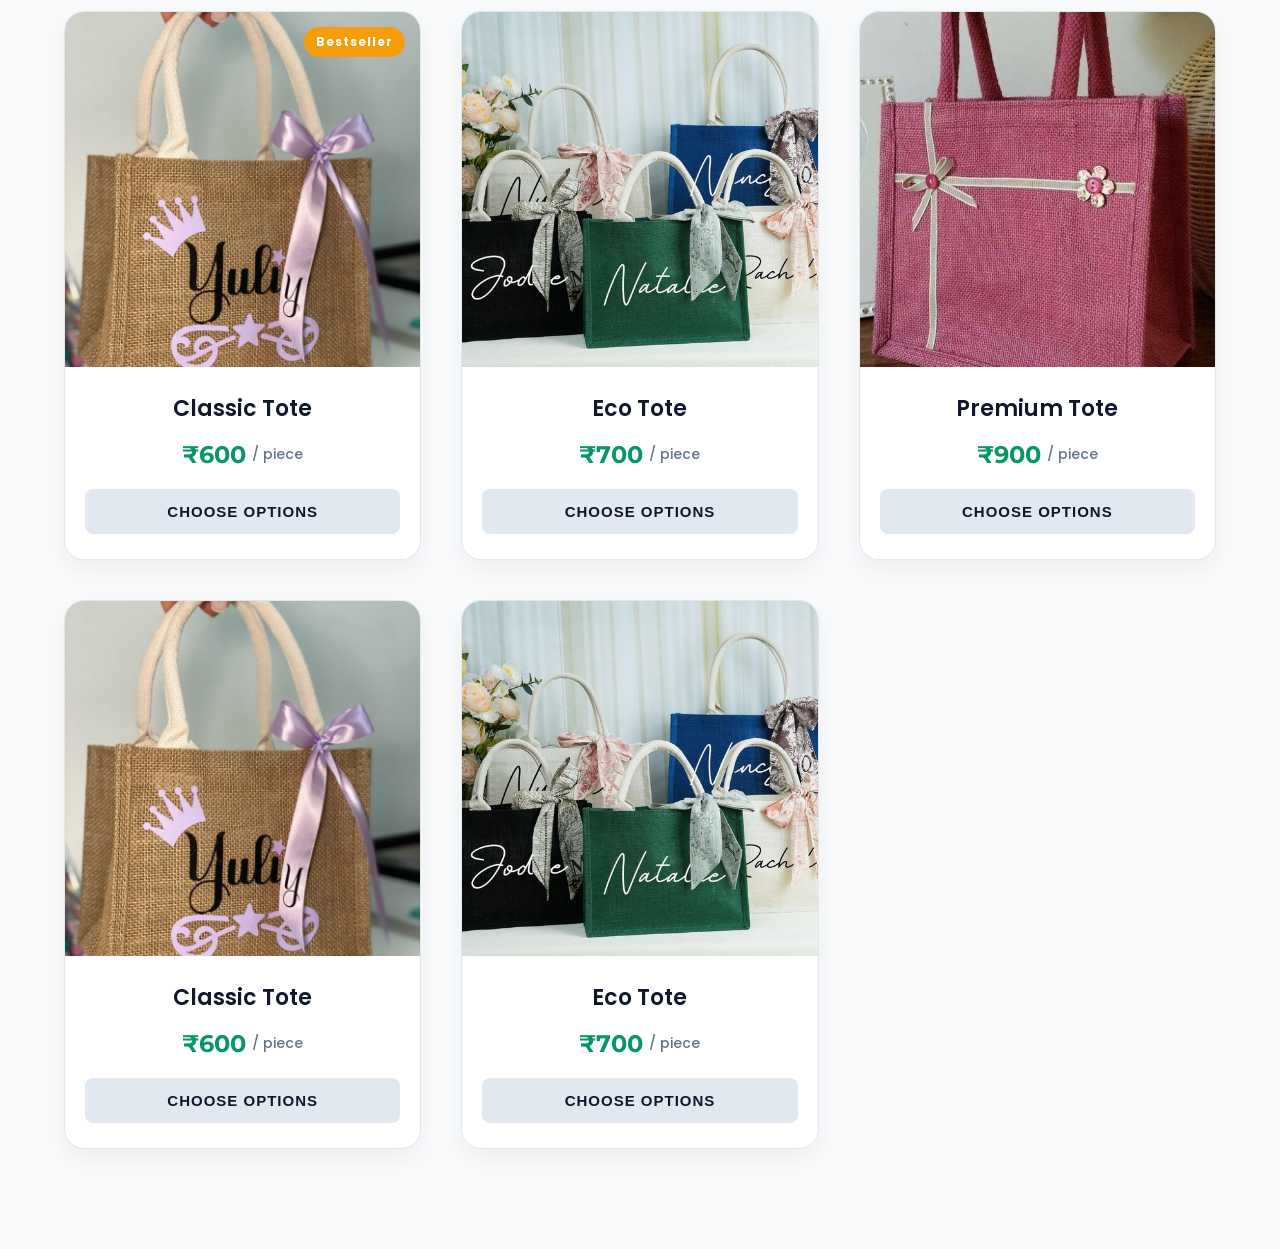
==== commit a821f1d3: "addedmore styles" ====
--- a/pages/allproducts.html
+++ b/pages/allproducts.html
@@ -15,10 +15,10 @@
 /* TOPBAR */
 .topbar {
   width: 100%;
-  padding: 20px 5%;
-  background: rgba(255, 255, 255, 0.9);
+  padding: 15px 5%;
+  background: rgba(255, 255, 255, 0.95);
   backdrop-filter: blur(10px);
-  box-shadow: 0 4px 30px rgba(0,0,0,0.03);
+  box-shadow: 0 4px 20px rgba(0,0,0,0.05);
   display: flex;
   justify-content: space-between;
   align-items: center;
@@ -29,26 +29,36 @@
 
 .topbar .logo {
   font-size: 24px;
-  font-weight: 700;
-  color: var(--primary-color);
+  font-weight: 800;
+  color: var(--secondary-color);
+  text-decoration: none;
+  display: flex;
+  align-items: center;
+  gap: 8px;
+}
+.topbar .logo i {
+  color: var(--accent-color);
 }
 
 .back {
   text-decoration: none;
   color: var(--primary-color);
-  border: 1px solid var(--primary-color);
+  border: 2px solid var(--gray-light);
   padding: 10px 25px;
   border-radius: 30px;
-  font-weight: 500;
+  font-weight: 600;
   transition: var(--transition);
   display: flex;
   align-items: center;
   gap: 8px;
+  background: var(--white);
 }
 
 .back:hover {
-  background: var(--primary-color);
+  background: var(--secondary-color);
   color: var(--white);
+  border-color: var(--secondary-color);
+  box-shadow: 0 4px 15px rgba(59, 130, 246, 0.3);
 }
 
 .header-title {
@@ -58,28 +68,27 @@
 }
 
 .header-title h1 {
-  font-size: 40px;
+  font-size: 48px;
   color: var(--primary-color);
-  font-weight: 600;
+  font-weight: 800;
   text-transform: capitalize;
+  margin-bottom: 15px;
 }
 
 .header-title p {
   color: var(--gray-text);
-  font-size: 16px;
-  margin-top: 10px;
+  font-size: 18px;
   letter-spacing: 1px;
 }
 
 .products {
   display: grid;
-  grid-template-columns: repeat(auto-fit, minmax(320px, 1fr));
+  grid-template-columns: repeat(auto-fill, minmax(300px, 1fr));
   gap: 40px;
   max-width: 1400px;
   margin: 0 auto;
   padding: 0 5% 100px;
 }
-
 </style>
 </head>
 
@@ -87,9 +96,9 @@
 
 <!-- TOP -->
 <div class="topbar">
-  <div class="logo">
-    Crafty Carry
-  </div>
+  <a href="../index.html" class="logo">
+    <i class="fas fa-shopping-bag"></i> Crafty Carry
+  </a>
   <a href="../index.html" class="back">
     <i class="fas fa-arrow-left"></i> Back to Store
   </a>
@@ -132,14 +141,14 @@
     {name:"Premium Custom", image:"../images/bag3.jpg", price:"1200"}
   ],
   potli:[
-    {name:"Traditional Potli", image:"../images/bag1.jpg", price:"500"},
-    {name:"Designer Potli", image:"../images/bag2.jpg", price:"700"},
-    {name:"Wedding Potli", image:"../images/bag3.jpg", price:"950"}
+    {name:"Traditional Potli", image:"../images/1.jpg", price:"500"},
+    {name:"Designer Potli", image:"../images/2.jpg", price:"700"},
+    {name:"Wedding Potli", image:"../images/3.jpg", price:"950"}
   ],
   kids:[
-    {name:"Cartoon Bag", image:"../images/bag1.jpg", price:"400"},
-    {name:"School Bag", image:"../images/bag2.jpg", price:"600"},
-    {name:"Premium Kids", image:"../images/bag3.jpg", price:"800"}
+    {name:"Cartoon Bag", image:"../images/4.jpg", price:"400"},
+    {name:"School Bag", image:"../images/5.jpg", price:"600"},
+    {name:"Premium Kids", image:"../images/6.jpg", price:"800"}
   ]
 };
 
@@ -149,17 +158,21 @@
 // GET CURRENT CATEGORY PRODUCTS
 const products = allProducts[category] || allProducts['tote']; // fallback to tote
 
-// CREATE 20 CARDS (reduced from 50 to avoid DOM overload and ensure a clean UI)
+// CREATE CARDS
 for(let i=0; i<20; i++){
   const product = products[i % products.length];
+  // Add some visual flair: Bestseller / New tags randomly
+  const badgeHtml = (i % 5 === 0) ? `<div class="card-badge">Bestseller</div>` : ((i % 7 === 0) ? `<div class="card-badge" style="background:var(--secondary-color)">New</div>` : '');
+
   container.innerHTML += `
     <div class="card" onclick="openProduct('${product.name}', '${product.image}', '${product.price}')">
+      ${badgeHtml}
       <div class="img-wrapper">
-        <img src="${product.image}" alt="${product.name}">
+        <img src="${product.image}" alt="${product.name}" onerror="this.src='../images/1.jpg'">
       </div>
       <div class="card-content">
         <h3>${product.name}</h3>
-        <p class="price">From ₹${product.price} <span>per piece</span></p>
+        <p class="price">₹${product.price} <span>/ piece</span></p>
         <button>CHOOSE OPTIONS</button>
       </div>
     </div>
--- a/style.css
+++ b/style.css
@@ -1,21 +1,24 @@
-@import url('https://fonts.googleapis.com/css2?family=Outfit:wght@300;400;500;600;700&display=swap');
+@import url('https://fonts.googleapis.com/css2?family=Poppins:wght@300;400;500;600;700;800&family=Montserrat:wght@600;700&display=swap');
 
 :root {
-  --primary-color: #1a1a1a;
-  --secondary-color: #8b7355;
-  --accent-color: #d4c3b3;
-  --bg-color: #faf9f6;
+  --primary-color: #0f172a;
+  --secondary-color: #3b82f6;
+  --secondary-hover: #2563eb;
+  --accent-color: #f59e0b;
+  --bg-color: #f8fafc;
   --white: #ffffff;
-  --gray-light: #f0f0f0;
-  --gray-text: #666666;
-  --transition: all 0.4s cubic-bezier(0.16, 1, 0.3, 1);
+  --gray-light: #e2e8f0;
+  --gray-text: #64748b;
+  --price-color: #059669;
+  --transition: all 0.3s cubic-bezier(0.4, 0, 0.2, 1);
+  --font-main: 'Poppins', sans-serif;
+  --font-price: 'Montserrat', sans-serif;
 }
 
 * {
   margin: 0;
   padding: 0;
   box-sizing: border-box;
-  font-family: 'Outfit', sans-serif;
 }
 
 html {
@@ -25,6 +28,7 @@
 body {
   background: var(--bg-color);
   color: var(--primary-color);
+  font-family: var(--font-main);
   overflow-x: hidden;
 }
 
@@ -35,31 +39,29 @@
   left: 0;
   width: 100%;
   height: 100vh;
-  background: var(--white);
+  background: linear-gradient(135deg, var(--secondary-color), var(--primary-color));
   display: flex;
   justify-content: center;
   align-items: center;
   z-index: 9999;
-  animation: fadeOut 1s forwards 1.5s;
+  animation: fadeOut 0.8s forwards 1.5s;
 }
 
 #loader h1 {
-  font-weight: 300;
-  letter-spacing: 4px;
-  color: var(--primary-color);
-  animation: pulse 1.5s infinite;
+  font-weight: 700;
+  font-size: 3rem;
+  letter-spacing: 2px;
+  color: var(--white);
+  animation: pulseLoader 1.5s infinite;
 }
 
 @keyframes fadeOut {
-  to {
-    opacity: 0;
-    visibility: hidden;
-  }
-}
-
-@keyframes pulse {
-  0%, 100% { opacity: 1; }
-  50% { opacity: 0.5; }
+  to { opacity: 0; visibility: hidden; }
+}
+
+@keyframes pulseLoader {
+  0%, 100% { opacity: 1; transform: scale(1); }
+  50% { opacity: 0.8; transform: scale(1.05); }
 }
 
 /* HEADER */
@@ -68,51 +70,60 @@
   top: 0;
   width: 100%;
   height: 80px;
-  background: rgba(255, 255, 255, 0.9);
+  background: rgba(255, 255, 255, 0.95);
   backdrop-filter: blur(10px);
   display: flex;
   justify-content: space-between;
   align-items: center;
   padding: 0 5%;
-  box-shadow: 0 4px 30px rgba(0, 0, 0, 0.03);
+  box-shadow: 0 4px 20px rgba(0, 0, 0, 0.05);
   z-index: 100;
   transition: var(--transition);
 }
 
 .logo {
-  font-size: 24px;
-  font-weight: 700;
-  letter-spacing: 1px;
-  color: var(--primary-color);
+  font-size: 26px;
+  font-weight: 800;
+  letter-spacing: 0.5px;
+  color: var(--secondary-color);
   text-transform: uppercase;
   cursor: pointer;
+  text-decoration: none;
+  display: flex;
+  align-items: center;
+  gap: 8px;
+}
+.logo i {
+  color: var(--accent-color);
 }
 
 nav {
   display: flex;
-  gap: 30px;
+  gap: 25px;
 }
 
 nav a {
   text-decoration: none;
   color: var(--primary-color);
-  font-weight: 500;
+  font-weight: 600;
   font-size: 15px;
   text-transform: uppercase;
-  letter-spacing: 1px;
+  letter-spacing: 0.5px;
   position: relative;
   transition: var(--transition);
+  padding: 5px 0;
 }
 
 nav a::after {
   content: '';
   position: absolute;
   width: 0;
-  height: 2px;
-  bottom: -5px;
+  height: 3px;
+  bottom: -2px;
   left: 0;
   background-color: var(--secondary-color);
   transition: var(--transition);
+  border-radius: 2px;
 }
 
 nav a:hover::after {
@@ -124,21 +135,23 @@
 }
 
 .contact-btn {
-  padding: 12px 28px;
-  border: 1px solid var(--primary-color);
-  background: var(--primary-color);
-  color: var(--white);
-  font-weight: 500;
+  padding: 10px 24px;
+  background: var(--secondary-color);
+  color: var(--white);
+  font-weight: 600;
   letter-spacing: 1px;
   text-transform: uppercase;
   cursor: pointer;
-  border-radius: 4px;
-  transition: var(--transition);
+  border-radius: 30px;
+  border: none;
+  transition: var(--transition);
+  box-shadow: 0 4px 15px rgba(59, 130, 246, 0.3);
 }
 
 .contact-btn:hover {
-  background: transparent;
-  color: var(--primary-color);
+  background: var(--secondary-hover);
+  transform: translateY(-2px);
+  box-shadow: 0 6px 20px rgba(59, 130, 246, 0.4);
 }
 
 /* HERO */
@@ -149,6 +162,7 @@
   align-items: center;
   justify-content: center;
   overflow: hidden;
+  background: var(--primary-color); /* Fallback */
 }
 
 .hero video {
@@ -158,51 +172,75 @@
   width: 100%;
   height: 100%;
   object-fit: cover;
-  z-index: -1;
-  filter: brightness(0.6);
+  z-index: 1;
+  opacity: 0.6;
 }
 
 .overlay {
   text-align: center;
   color: var(--white);
-  max-width: 800px;
+  max-width: 900px;
   padding: 0 20px;
+  z-index: 2;
   animation: slideUp 1s ease-out 1.5s both;
 }
 
 .overlay h1 {
-  font-size: 64px;
-  font-weight: 700;
-  letter-spacing: 2px;
+  font-size: 72px;
+  font-weight: 800;
+  letter-spacing: 1px;
   margin-bottom: 20px;
   line-height: 1.1;
+  text-shadow: 2px 4px 10px rgba(0,0,0,0.5);
 }
 
 .overlay p {
-  font-size: 20px;
-  font-weight: 300;
-  letter-spacing: 3px;
+  font-size: 22px;
+  font-weight: 400;
+  letter-spacing: 2px;
+  color: var(--gray-light);
+  margin-bottom: 30px;
+}
+
+.overlay .btn-shop {
+  padding: 15px 40px;
+  background: var(--accent-color);
+  color: var(--white);
+  font-size: 18px;
+  font-weight: 700;
   text-transform: uppercase;
-  color: var(--accent-color);
+  border: none;
+  border-radius: 50px;
+  cursor: pointer;
+  transition: var(--transition);
+  text-decoration: none;
+  display: inline-block;
+  box-shadow: 0 10px 25px rgba(245, 158, 11, 0.4);
+}
+
+.overlay .btn-shop:hover {
+  background: #d97706;
+  transform: scale(1.05);
+  box-shadow: 0 15px 30px rgba(245, 158, 11, 0.5);
 }
 
 @keyframes slideUp {
-  from { opacity: 0; transform: translateY(30px); }
+  from { opacity: 0; transform: translateY(40px); }
   to { opacity: 1; transform: translateY(0); }
 }
 
-/* COLLECTION SLIDER */
+/* COLLECTION SLIDER (Categories) */
 .collections {
-  padding: 100px 0;
+  padding: 80px 0;
   background: var(--white);
   text-align: center;
   overflow: hidden;
 }
 
 .collections h2 {
-  font-size: 36px;
-  font-weight: 600;
-  margin-bottom: 60px;
+  font-size: 38px;
+  font-weight: 700;
+  margin-bottom: 50px;
   color: var(--primary-color);
   position: relative;
   display: inline-block;
@@ -211,76 +249,94 @@
 .collections h2::after {
   content: '';
   position: absolute;
-  width: 50px;
-  height: 3px;
+  width: 60px;
+  height: 4px;
   background: var(--secondary-color);
   bottom: -15px;
   left: 50%;
   transform: translateX(-50%);
-}
-
-.slider {
+  border-radius: 2px;
+}
+
+.slider-container {
+  width: 100%;
+  overflow: hidden;
   position: relative;
-  width: 100%;
+}
+
+.slide-track {
+  display: flex;
+  width: calc(240px * 12);
+  animation: scroll 30s linear infinite;
+  gap: 30px;
   padding: 20px 0;
 }
 
-.slide-track {
-  display: flex;
-  width: calc(240px * 12);
-  animation: scroll 25s linear infinite;
-  gap: 40px;
-}
-
-.slider:hover .slide-track {
+.slider-container:hover .slide-track {
   animation-play-state: paused;
+}
+
+.item-link {
+  text-decoration: none;
+  display: block;
 }
 
 .item {
   width: 200px;
   flex-shrink: 0;
   cursor: pointer;
-  group: item;
-}
-
-.item img {
+  text-align: center;
+}
+
+.item-img-wrapper {
   width: 200px;
   height: 200px;
   border-radius: 50%;
+  overflow: hidden;
+  margin: 0 auto 20px;
+  border: 4px solid var(--white);
+  box-shadow: 0 10px 25px rgba(0,0,0,0.1);
+  transition: var(--transition);
+}
+
+.item img {
+  width: 100%;
+  height: 100%;
   object-fit: cover;
-  border: 2px solid transparent;
-  padding: 5px;
-  box-shadow: 0 10px 30px rgba(0,0,0,0.08);
-  transition: var(--transition);
-}
-
-.item:hover img {
+  object-position: center;
+  transition: transform 0.5s ease;
+}
+
+.item-link:hover .item-img-wrapper {
   border-color: var(--secondary-color);
-  transform: scale(1.05);
+  transform: translateY(-5px);
+  box-shadow: 0 15px 35px rgba(59, 130, 246, 0.3);
+}
+
+.item-link:hover img {
+  transform: scale(1.1);
 }
 
 .item p {
-  margin-top: 20px;
-  font-size: 16px;
-  font-weight: 500;
+  font-size: 18px;
+  font-weight: 600;
   color: var(--primary-color);
   text-transform: uppercase;
-  letter-spacing: 1px;
-  transition: var(--transition);
-}
-
-.item:hover p {
+  transition: var(--transition);
+}
+
+.item-link:hover p {
   color: var(--secondary-color);
 }
 
 @keyframes scroll {
   0% { transform: translateX(0); }
-  100% { transform: translateX(calc(-240px * 6)); }
+  100% { transform: translateX(calc(-230px * 6)); }
 }
 
 /* CATEGORY SECTIONS */
 .category {
-  padding: 100px 5%;
+  padding: 80px 5%;
 }
 
 .category:nth-child(even) {
@@ -288,16 +344,17 @@
 }
 
 .category h2 {
-  font-size: 40px;
-  font-weight: 600;
-  margin-bottom: 50px;
+  font-size: 42px;
+  font-weight: 700;
+  margin-bottom: 60px;
   color: var(--primary-color);
   text-align: center;
+  text-transform: capitalize;
 }
 
 .products {
   display: grid;
-  grid-template-columns: repeat(auto-fit, minmax(320px, 1fr));
+  grid-template-columns: repeat(auto-fill, minmax(300px, 1fr));
   gap: 40px;
   max-width: 1400px;
   margin: 0 auto;
@@ -306,82 +363,113 @@
 /* PRODUCT CARDS */
 .card {
   background: var(--white);
-  border-radius: 16px;
+  border-radius: 20px;
   overflow: hidden;
-  box-shadow: 0 10px 30px rgba(0,0,0,0.04);
+  box-shadow: 0 10px 25px rgba(0,0,0,0.05);
   transition: var(--transition);
   cursor: pointer;
   position: relative;
+  display: flex;
+  flex-direction: column;
+  height: 100%;
+  border: 1px solid var(--gray-light);
 }
 
 .card:hover {
   transform: translateY(-10px);
-  box-shadow: 0 20px 40px rgba(139, 115, 85, 0.15);
+  box-shadow: 0 20px 40px rgba(0,0,0,0.1);
+  border-color: transparent;
 }
 
 .card .img-wrapper {
+  width: 100%;
+  aspect-ratio: 1 / 1;
   overflow: hidden;
   position: relative;
-  aspect-ratio: 4/5;
+  background: var(--gray-light);
 }
 
 .card img {
   width: 100%;
   height: 100%;
   object-fit: cover;
-  transition: transform 0.7s ease;
+  object-position: center;
+  transition: transform 0.6s ease;
+  display: block;
 }
 
 .card:hover img {
   transform: scale(1.08);
 }
 
+.card-badge {
+  position: absolute;
+  top: 15px;
+  right: 15px;
+  background: var(--accent-color);
+  color: var(--white);
+  padding: 6px 12px;
+  border-radius: 20px;
+  font-size: 12px;
+  font-weight: 700;
+  z-index: 2;
+  letter-spacing: 1px;
+}
+
 .card-content {
-  padding: 30px 25px;
+  padding: 25px 20px;
   text-align: center;
+  display: flex;
+  flex-direction: column;
+  flex-grow: 1;
+  justify-content: space-between;
 }
 
 .card h3 {
   font-size: 22px;
-  font-weight: 500;
-  margin-bottom: 10px;
+  font-weight: 600;
+  margin-bottom: 15px;
   color: var(--primary-color);
 }
 
 .price {
-  font-size: 20px;
-  font-weight: 600;
-  color: var(--secondary-color);
+  font-family: var(--font-price);
+  font-size: 24px;
+  font-weight: 700;
+  color: var(--price-color);
   display: flex;
   align-items: center;
   justify-content: center;
-  gap: 5px;
+  gap: 6px;
+  margin-bottom: 20px;
 }
 
 .price span {
+  font-family: var(--font-main);
   font-size: 14px;
   color: var(--gray-text);
-  font-weight: 400;
+  font-weight: 500;
 }
 
 .card button {
-  margin-top: 20px;
+  width: 100%;
   padding: 14px 0;
-  width: 100%;
-  border: 1px solid var(--primary-color);
-  background: transparent;
+  background: var(--gray-light);
   color: var(--primary-color);
-  font-weight: 500;
+  border: none;
+  font-size: 15px;
+  font-weight: 600;
   text-transform: uppercase;
   letter-spacing: 1px;
   cursor: pointer;
-  border-radius: 4px;
+  border-radius: 8px;
   transition: var(--transition);
 }
 
 .card:hover button {
-  background: var(--primary-color);
-  color: var(--white);
+  background: var(--secondary-color);
+  color: var(--white);
+  box-shadow: 0 4px 15px rgba(59, 130, 246, 0.4);
 }
 
 /* VIEW ALL BUTTON */
@@ -391,102 +479,130 @@
 }
 
 .view-all button {
-  padding: 16px 45px;
-  background: var(--secondary-color);
-  color: var(--white);
-  border: none;
-  font-size: 14px;
-  font-weight: 500;
+  padding: 15px 40px;
+  background: transparent;
+  color: var(--secondary-color);
+  border: 2px solid var(--secondary-color);
+  font-size: 16px;
+  font-weight: 700;
   text-transform: uppercase;
-  letter-spacing: 2px;
+  letter-spacing: 1.5px;
   cursor: pointer;
   border-radius: 30px;
   transition: var(--transition);
-  box-shadow: 0 10px 20px rgba(139, 115, 85, 0.2);
 }
 
 .view-all button:hover {
-  background: var(--primary-color);
+  background: var(--secondary-color);
+  color: var(--white);
   transform: translateY(-3px);
-  box-shadow: 0 15px 25px rgba(26, 26, 26, 0.2);
+  box-shadow: 0 10px 20px rgba(59, 130, 246, 0.2);
 }
 
 /* FOOTER */
 footer {
   background: var(--primary-color);
-  color: var(--white);
-  padding: 80px 5% 40px;
+  color: var(--gray-light);
+  padding: 80px 5% 30px;
 }
 
 .footer-content {
   display: grid;
   grid-template-columns: repeat(auto-fit, minmax(250px, 1fr));
-  gap: 40px;
+  gap: 50px;
   max-width: 1400px;
   margin: 0 auto;
   border-bottom: 1px solid rgba(255,255,255,0.1);
-  padding-bottom: 40px;
+  padding-bottom: 50px;
 }
 
 .footer-col h4 {
-  font-size: 20px;
-  font-weight: 500;
+  font-size: 22px;
+  font-weight: 600;
   margin-bottom: 25px;
-  color: var(--accent-color);
+  color: var(--white);
+  position: relative;
+  display: inline-block;
+}
+
+.footer-col h4::after {
+  content: '';
+  position: absolute;
+  width: 40px;
+  height: 3px;
+  background: var(--secondary-color);
+  bottom: -8px;
+  left: 0;
+  border-radius: 2px;
 }
 
 .footer-col p {
-  color: #cccccc;
+  color: #cbd5e1;
   line-height: 1.8;
   margin-bottom: 15px;
   display: flex;
   align-items: center;
-  gap: 10px;
+  gap: 12px;
+  font-size: 15px;
+}
+
+.footer-col a {
+  color: #cbd5e1;
+  text-decoration: none;
+  transition: var(--transition);
+}
+
+.footer-col a:hover {
+  color: var(--secondary-color);
+  padding-left: 5px;
 }
 
 .footer-col .social-links {
   display: flex;
   gap: 15px;
-  margin-top: 20px;
+  margin-top: 25px;
 }
 
 .footer-col .social-links a {
-  display: inline-flex;
-  width: 40px;
-  height: 40px;
-  background: rgba(255,255,255,0.1);
+  display: flex;
+  width: 45px;
+  height: 45px;
+  background: rgba(255,255,255,0.05);
   border-radius: 50%;
   align-items: center;
   justify-content: center;
   color: var(--white);
   text-decoration: none;
   transition: var(--transition);
+  font-size: 18px;
 }
 
 .footer-col .social-links a:hover {
   background: var(--secondary-color);
-  transform: translateY(-3px);
+  transform: translateY(-5px);
+  box-shadow: 0 10px 20px rgba(59, 130, 246, 0.4);
 }
 
 .footer-bottom {
   text-align: center;
   padding-top: 30px;
-  color: #888;
-  font-size: 14px;
+  color: #94a3b8;
+  font-size: 15px;
 }
 
 /* RESPONSIVE */
 @media (max-width: 1024px) {
-  .overlay h1 { font-size: 48px; }
-  .products { grid-template-columns: repeat(2, 1fr); }
+  .overlay h1 { font-size: 56px; }
+  .products { grid-template-columns: repeat(auto-fill, minmax(280px, 1fr)); }
 }
 
 @media (max-width: 768px) {
-  header { padding: 0 20px; }
-  nav { display: none; } /* Could add a hamburger menu here */
+  header { padding: 0 20px; height: 70px; }
+  nav { display: none; } /* Could add a hamburger menu here later */
   .hero { height: 80vh; }
-  .overlay h1 { font-size: 36px; }
-  .overlay p { font-size: 16px; }
-  .products { grid-template-columns: 1fr; }
+  .overlay h1 { font-size: 40px; }
+  .overlay p { font-size: 18px; }
+  .products { grid-template-columns: repeat(auto-fill, minmax(250px, 1fr)); }
   .category { padding: 60px 20px; }
+  .category h2 { font-size: 32px; }
 }
